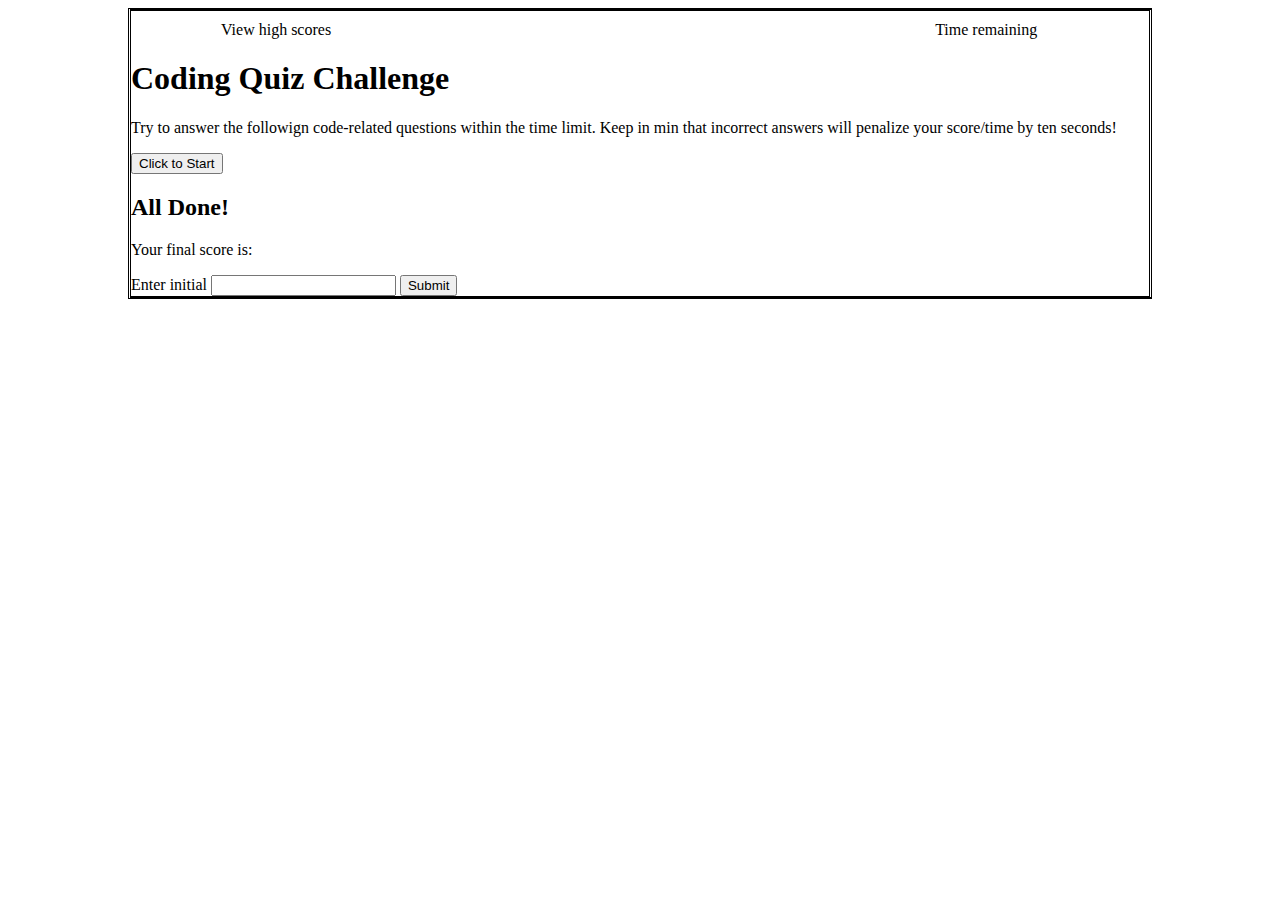
==== index.html @ d3293193 "initial setup" ====
<!DOCTYPE html>
<html lang="en">
   <head>
      <meta charset="UTF-8" />
      <meta http-equiv="X-UA-Compatible" content="IE=edge" />
      <meta name="viewport" content="width=device-width, initial-scale=1.0" />
      <title>Timed Quiz</title>
      <link rel="stylesheet" href="./assets/CSS/style.css" />
   </head>
   <body>
      <header>
         <ul>
            <ol id="high-score">
               View high scores
            </ol>
            <ol id="timeLeft">
               Time remaining
            </ol>
         </ul>
      </header>

      <main>
         <div>
            <h1 class="info" id="quiz-info">Coding Quiz Challenge</h1>
            <p>
               Try to answer the followign code-related questions within the time limit. Keep in min that incorrect
               answers will penalize your score/time by ten seconds!
            </p>
            <button type="button" id="start-btn" class="btn">Click to Start</button>
         </div>

         <!-- Questions and answer-button  container -->
         <div class="quizes" style="display: none">
            <span id="question" class="quiz-question">Demo Question for placeholder</span>
            <div class="answer-list">
               <p><button id="answer1" class="quiz-btn"></button></p>
               <p><button id="answer2" class="quiz-btn"></button></p>
               <p><button id="answer3" class="quiz-btn"></button></p>
               <p><button id="answer4" class="quiz-btn"></button></p>
               <br />
               <p class="right-answer"></p>
            </div>
         </div>

         <!-- Final  Score -->
         <div class="final-score">
            <h2>All Done!</h2>
            <p>Your final score is:</p>
            Enter initial
            <input type="text" class="initials" />
            <button type="submit">Submit</button>
         </div>

         <!-- link js file -->
         <script src="./assets/JS/script.js"></script>
      </main>
   </body>
</html>
---- assets/CSS/style.css ----
* {
   box-sizing: border-box;
}

body {
   width: 80%;
   margin-left: 10%;
   border-style: solid double;
}
header ul {
   display: flex;
   flex-wrap: wrap;
   justify-content: space-between;
   margin: 10px;
   padding-right: 10%;
}

/* .btn {
    outline: none;
    border: none;
    display: inline-block;
    padding: 10px 15px;
    background:cyan;
    font-size: 2.2rem;
    border-radius: 12px;
    position: relative;
    top: -3px;
    box-shadow: 0 3px gray;
  }

  .quiz-btn {
    outline: none;
    border: none;
    display: inline-block;
    padding: 10px 15px;
    background: gray;
    font-size: 2.2rem;
    border-radius: 12px;
    position: relative;
    top: -3px;
    box-shadow: 0 3px gray;
  } */
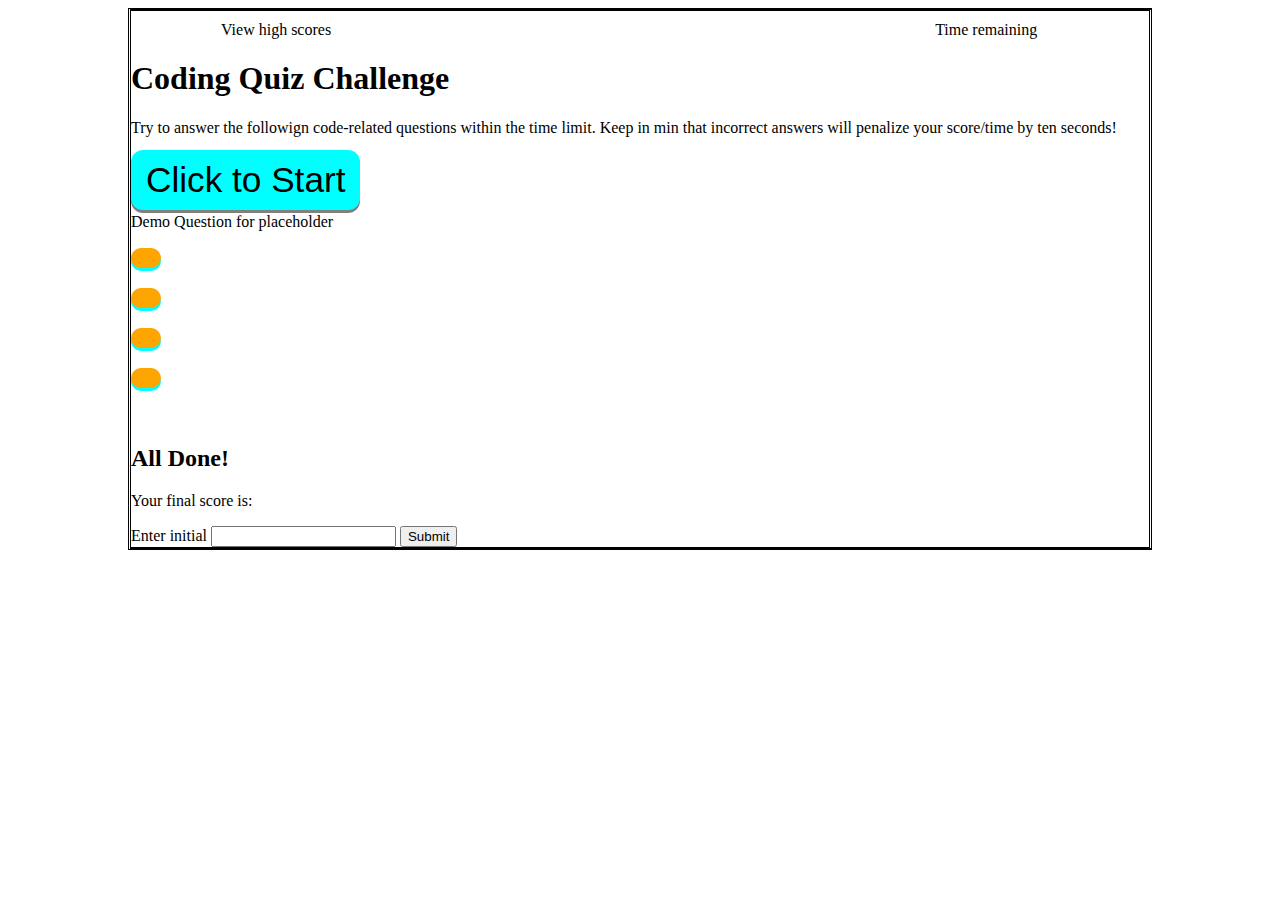
==== commit e5bbfe8b: "setting js file" ====
--- a/index.html
+++ b/index.html
@@ -13,7 +13,7 @@
             <ol id="high-score">
                View high scores
             </ol>
-            <ol id="timeLeft">
+            <ol id="time-left">
                Time remaining
             </ol>
          </ul>
@@ -21,7 +21,7 @@
 
       <main>
          <div>
-            <h1 class="info" id="quiz-info">Coding Quiz Challenge</h1>
+            <h1 class="info" id="title">Coding Quiz Challenge</h1>
             <p>
                Try to answer the followign code-related questions within the time limit. Keep in min that incorrect
                answers will penalize your score/time by ten seconds!
@@ -30,13 +30,13 @@
          </div>
 
          <!-- Questions and answer-button  container -->
-         <div class="quizes" style="display: none">
+         <div class="quizes">
             <span id="question" class="quiz-question">Demo Question for placeholder</span>
             <div class="answer-list">
-               <p><button id="answer1" class="quiz-btn"></button></p>
-               <p><button id="answer2" class="quiz-btn"></button></p>
-               <p><button id="answer3" class="quiz-btn"></button></p>
-               <p><button id="answer4" class="quiz-btn"></button></p>
+               <p><button id="option1" class="quiz-btn"></button></p>
+               <p><button id="option2" class="quiz-btn"></button></p>
+               <p><button id="option3" class="quiz-btn"></button></p>
+               <p><button id="option4" class="quiz-btn"></button></p>
                <br />
                <p class="right-answer"></p>
             </div>
--- a/assets/CSS/style.css
+++ b/assets/CSS/style.css
@@ -15,7 +15,7 @@
    padding-right: 10%;
 }
 
-/* .btn {
+.btn {
     outline: none;
     border: none;
     display: inline-block;
@@ -33,10 +33,10 @@
     border: none;
     display: inline-block;
     padding: 10px 15px;
-    background: gray;
+    background: orange;
     font-size: 2.2rem;
     border-radius: 12px;
     position: relative;
     top: -3px;
-    box-shadow: 0 3px gray;
-  } */
+    box-shadow: 0 3px cyan;
+  }
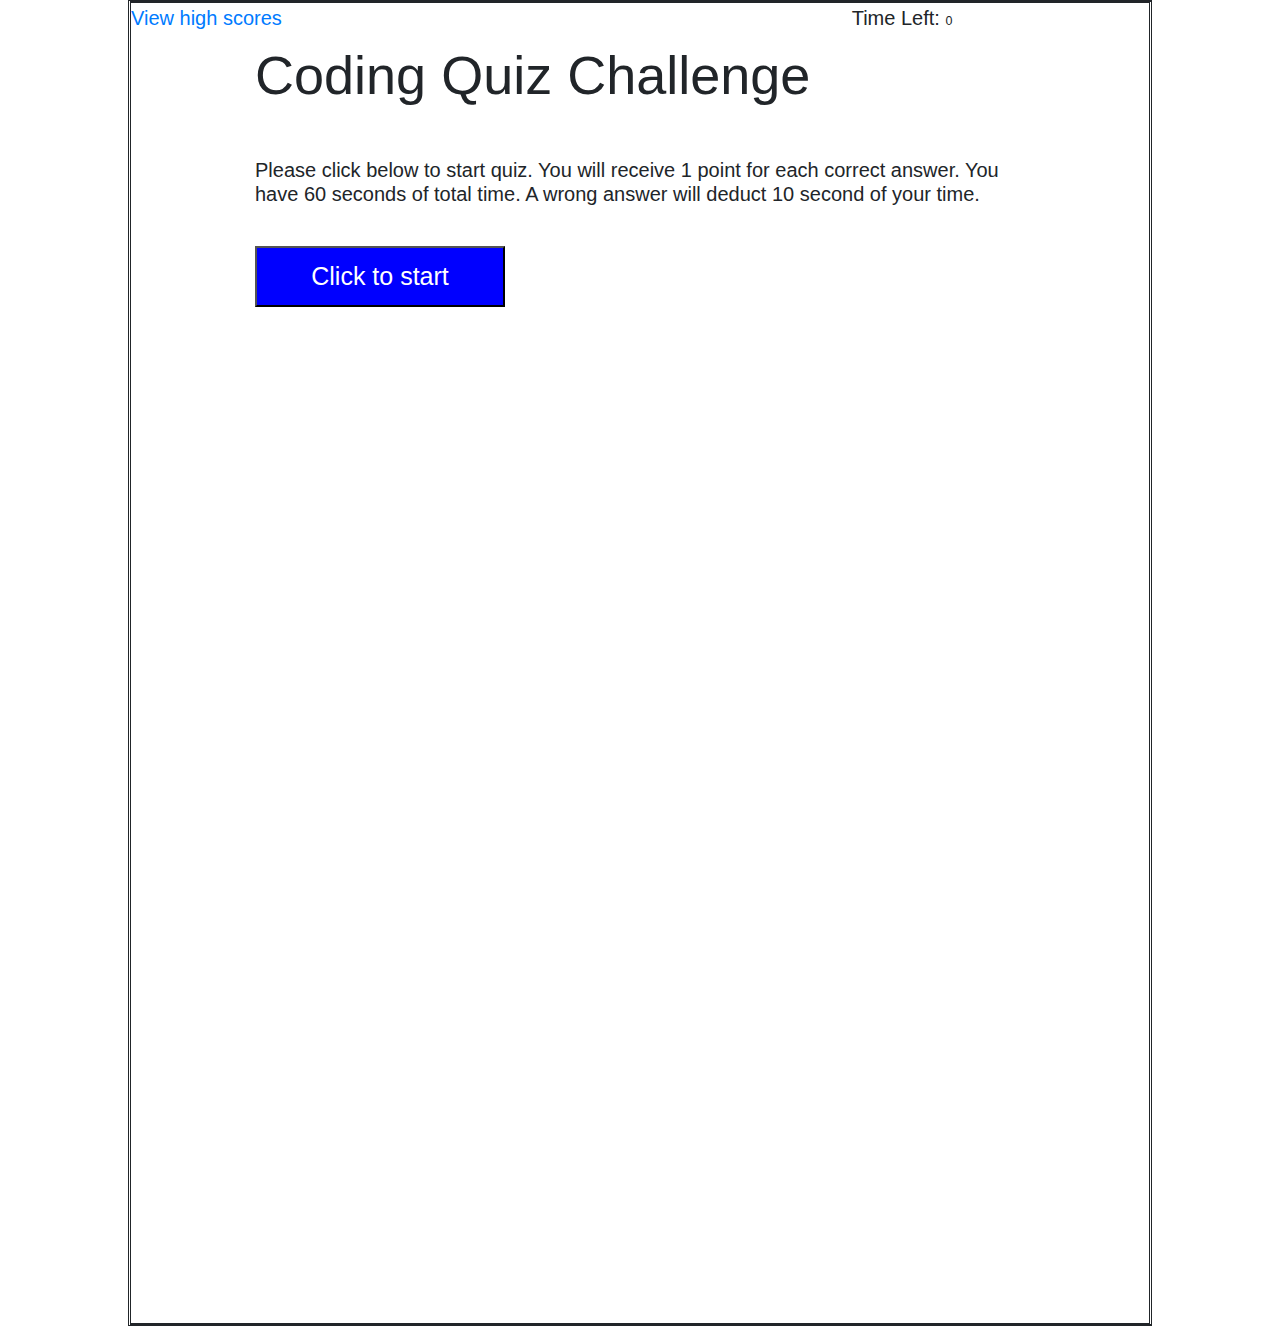
==== commit ce7abbb8: "fix JS link" ====
--- a/index.html
+++ b/index.html
@@ -4,55 +4,82 @@
       <meta charset="UTF-8" />
       <meta http-equiv="X-UA-Compatible" content="IE=edge" />
       <meta name="viewport" content="width=device-width, initial-scale=1.0" />
-      <title>Timed Quiz</title>
+      <link
+         rel="stylesheet"
+         href="https://cdnjs.cloudflare.com/ajax/libs/twitter-bootstrap/4.5.0/css/bootstrap.min.css"
+      />
       <link rel="stylesheet" href="./assets/CSS/style.css" />
+      <title>Coding Quiz</title>
    </head>
    <body>
-      <header>
-         <ul>
-            <ol id="high-score">
-               View high scores
-            </ol>
-            <ol id="time-left">
-               Time remaining
-            </ol>
-         </ul>
-      </header>
-
-      <main>
-         <div>
-            <h1 class="info" id="title">Coding Quiz Challenge</h1>
-            <p>
-               Try to answer the followign code-related questions within the time limit. Keep in min that incorrect
-               answers will penalize your score/time by ten seconds!
-            </p>
-            <button type="button" id="start-btn" class="btn">Click to Start</button>
+      <div class="row justify-content-start">
+         <div class="col-md-6">
+            <a href="#" id="view-high-scores">View high scores</a>
+         </div>
+         <div class="col-md-6 text-center">
+            <p id="timer">Time Left: <span id="timeLeft">0</span></p>
+         </div>
+      </div>
+      <!--  first page display -->
+      <div class="container">
+         <div id="first-page" class="justify-content-center">
+            <h1>Coding Quiz Challenge</h1>
+            <h2>
+               Please click below to start quiz. You will receive 1 point for each correct answer. You have 60 seconds of
+               total time. A wrong answer will deduct 10 second of your time.
+            </h2>
+            <button type="button" id="start-btn" class="align-center">Click to start</button>
          </div>
 
-         <!-- Questions and answer-button  container -->
-         <div class="quizes">
-            <span id="question" class="quiz-question">Demo Question for placeholder</span>
-            <div class="answer-list">
-               <p><button id="option1" class="quiz-btn"></button></p>
-               <p><button id="option2" class="quiz-btn"></button></p>
-               <p><button id="option3" class="quiz-btn"></button></p>
-               <p><button id="option4" class="quiz-btn"></button></p>
-               <br />
-               <p class="right-answer"></p>
+         <div id="quiz-container" class="hide">
+            <!-- question div -->
+            <div>
+               <h2 id="question-title">Question</h2>
             </div>
+
+            <!-- choice container -->
+
+            <div id="answer-options" class="choice-container">
+               <button class="btn" id="answer1"></button>
+               <button class="btn" id="answer2"></button>
+               <button class="btn" id="answer3"></button>
+               <button class="btn" id="answer4"></button>
+            </div>
+            <br />
+            <!-- display correct or incorrect -->
+            <h3 id="check-answer"></h3>
          </div>
 
-         <!-- Final  Score -->
-         <div class="final-score">
-            <h2>All Done!</h2>
-            <p>Your final score is:</p>
-            Enter initial
-            <input type="text" class="initials" />
-            <button type="submit">Submit</button>
+         <!-- score div -->
+         <div class="pl-5 ml-2 pt-5 justify-content-center font-weight-bold" id="summary" style="display: none">
+            <div class="col-2"></div>
+            <div class="col-8 text-center">
+               <h2 class="font-weight-bold pt-2 pb-3 m-2">Your final score is <span id="finalScore" ></span></h2>
+               <form>
+                  <p class="pt-2 pb-3 m-2">
+                     <h3>Enter your initials:</h3> <input id="initialInput" class="form-control pt-2 pb-3 mt-2" type="text" />
+                     <button type="submit" id="submitInitialBtn" class="btn btn-info mt-3">Submit</button>
+                  </p>
+               </form>
+            </div>
+            <div class="col-2"></div>
          </div>
 
-         <!-- link js file -->
-         <script src="./assets/JS/script.js"></script>
-      </main>
+         <!-- highscores section -->
+         <div id="highScoreSection" class="pl-5 ml-4 pt-5 justify-content-center font-weight-bold" style="display: none">
+            <h2 class="font-weight-bold pt-2 pb-3 mb-2">High Scores</h2>
+
+            <div id="listOfHighScores" class="list-group list-group-flush pt-2 pb-3 mb-2"></div>
+
+            <!-- append each highscore as new paragraph here -->
+            <p>
+               <button type="submit" class="btn btn-info mt-3 mr-3" id="goBackBtn">Go Back</button>
+               <button type="submit" class="btn btn-info mt-3" id="clearHighScoreBtn">Clear High Scores</button>
+            </p>
+         </div>
+      </div>
+
+      <!-- Link to JS file -->
+      <script src="./assets/JS/script.js"></script>
    </body>
 </html>
--- a/assets/CSS/style.css
+++ b/assets/CSS/style.css
@@ -1,42 +1,93 @@
 * {
    box-sizing: border-box;
+   font-size: 62.5%;
 }
 
 body {
    width: 80%;
+
+   align-items: center;
+   border-style: solid double;
    margin-left: 10%;
-   border-style: solid double;
 }
-header ul {
-   display: flex;
-   flex-wrap: wrap;
-   justify-content: space-between;
-   margin: 10px;
-   padding-right: 10%;
+#view-high-scores {
+   font-size: 2rem;
+}
+#timer {
+   font-size: 2rem;
 }
 
+h1 {
+   font-size: 5.4rem;
+   margin-bottom: 5rem;
+}
+
+h2 {
+   font-size: 2rem;
+   margin-bottom: 4rem;
+}
+
+.hide {
+   display: none;
+}
+
+.container {
+   width: 100vw;
+   height: 100vw;
+   justify-content: center;
+   align-items: center;
+   max-width: 80rem;
+   margin: 0 auto;
+}
+
+#start-btn {
+   font-size: 2.5rem;
+   padding: 1rem;
+   width: 25rem;
+   color: white;
+   background-color: blue;
+   align-items: center;
+}
 .btn {
-    outline: none;
-    border: none;
-    display: inline-block;
-    padding: 10px 15px;
-    background:cyan;
-    font-size: 2.2rem;
-    border-radius: 12px;
-    position: relative;
-    top: -3px;
-    box-shadow: 0 3px gray;
-  }
+   background-color: orange;
+   margin: 1rem 0;
+   font-size: 2rem;
+}
 
-  .quiz-btn {
-    outline: none;
-    border: none;
-    display: inline-block;
-    padding: 10px 15px;
-    background: orange;
-    font-size: 2.2rem;
-    border-radius: 12px;
-    position: relative;
-    top: -3px;
-    box-shadow: 0 3px cyan;
-  }
+.btn:hover {
+   cursor: pointer;
+   background-color: pink;
+}
+
+.btn[disabled]:hover {
+   cursor: not-allowed;
+}
+
+.choice-container {
+   font-size: 25rem;
+   display: flex;
+   flex-direction: column;
+   margin-bottom: 1rem;
+   /* background: purple; */
+   width: 75%;
+   min-width: 75rem;
+}
+#checkAnswer {
+   font-size: 3rem;
+   display: flex;
+   margin-bottom: 1rem;
+   width: 100%;
+   min-width: 75rem;
+   text-align: center;
+}
+
+.choce-item-id {
+   padding: 0 3rem;
+}
+#finalScore {
+   font-size: 2rem;
+}
+
+#listOfHighScores {
+   font-size: 3rem;
+}
